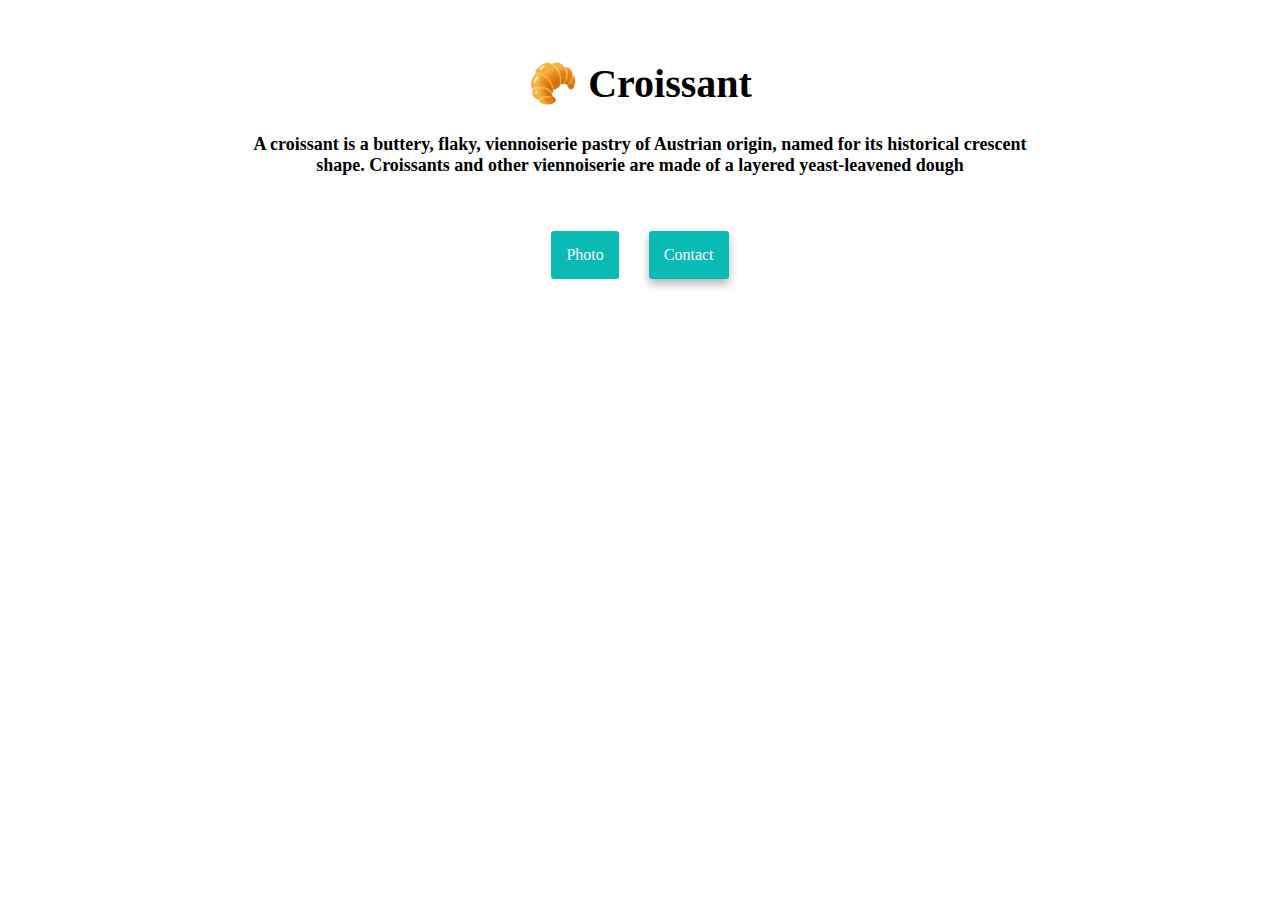
==== index.html @ ee35fb4b "Croissant project" ====
<!DOCTYPE html>
<html lang="en">

<head>
    <meta charset="UTF-8" />
    <meta http-equiv="X-UA-Compatible" content="IE=edge" />
    <meta name="viewport" content="width=device-width, initial-scale=1.0" />
    <title>Hulnara Honchar</title>
    <link rel="stylesheet" href="style/styles.css" />
</head>

<body>
    <h1>🥐 Croissant</h1>
    <h2>
        A croissant is a buttery, flaky, viennoiserie pastry of Austrian origin, named for its historical crescent
        shape.
        Croissants and other viennoiserie are made of a layered yeast-leavened dough</h2>

    <div class="navigation-links">
        <a href="photo.html" class="about-link">Photo</a>

        <a href="contact.html#contact" class="contact-link">Contact</a>

    </div>
</body>

</html>
---- style/styles.css ----
:root {
    --primary-color: #0abab5;
    --secondary-color: #f5f2fe;
    --box-shadow: 0 5px 10px rgba(0, 0, 0, 0.3);
}

body {
    margin: 60px auto;
    max-width: 800px;
    text-align: center;
}


h1 {
    font-size: 40px;
}

h2 {
    font-size: 18px;
}


.navigation-links {
    display: flex;
    margin-top: 40px;
    justify-content: center;
    text-align: center;
}

.navigation-links a {
    margin: 15px;
    border-radius: 3px;
    padding: 15px 15px;
    text-decoration: none;
    background: var(--primary-color);
    color: white;
}

.contact-link {

    box-shadow: var(--box-shadow);
    color: white;
}

.photo-link {

    border: 1px solid var(--primary-color);
}

.homepage-link {

    text-align: center;
    display: block;
}
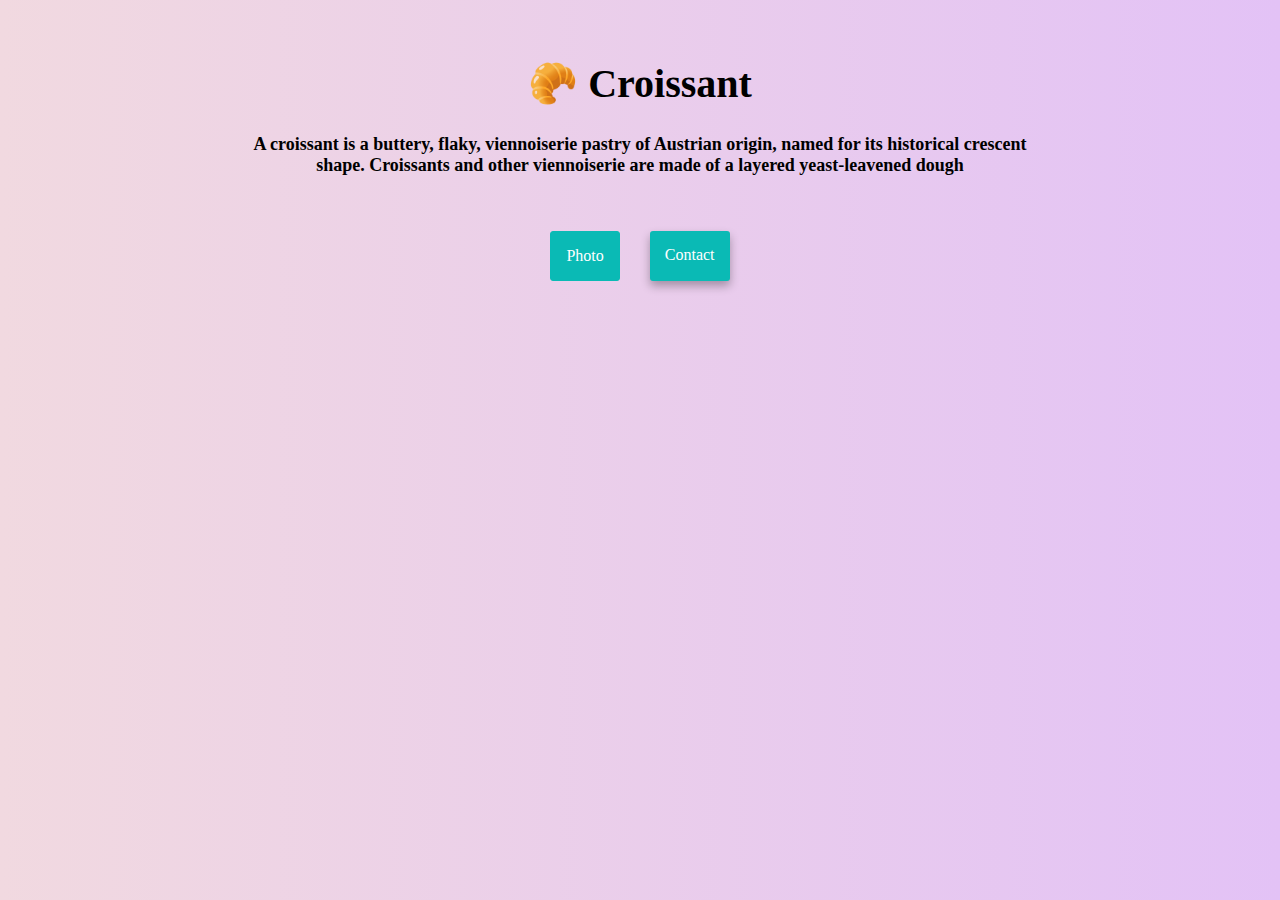
==== commit cad28a80: "Changed background color" ====
--- a/index.html
+++ b/index.html
@@ -17,9 +17,10 @@
         Croissants and other viennoiserie are made of a layered yeast-leavened dough</h2>
 
     <div class="navigation-links">
-        <a href="photo.html" class="about-link">Photo</a>
+        <a href="photo.html" class="photo-link">Photo</a>
 
         <a href="contact.html#contact" class="contact-link">Contact</a>
+
 
     </div>
 </body>
--- a/style/styles.css
+++ b/style/styles.css
@@ -8,6 +8,7 @@
     margin: 60px auto;
     max-width: 800px;
     text-align: center;
+    background: linear-gradient(90deg, rgb(241, 217, 224) 0%, rgb(227, 194, 246) 100%);
 }
 
 
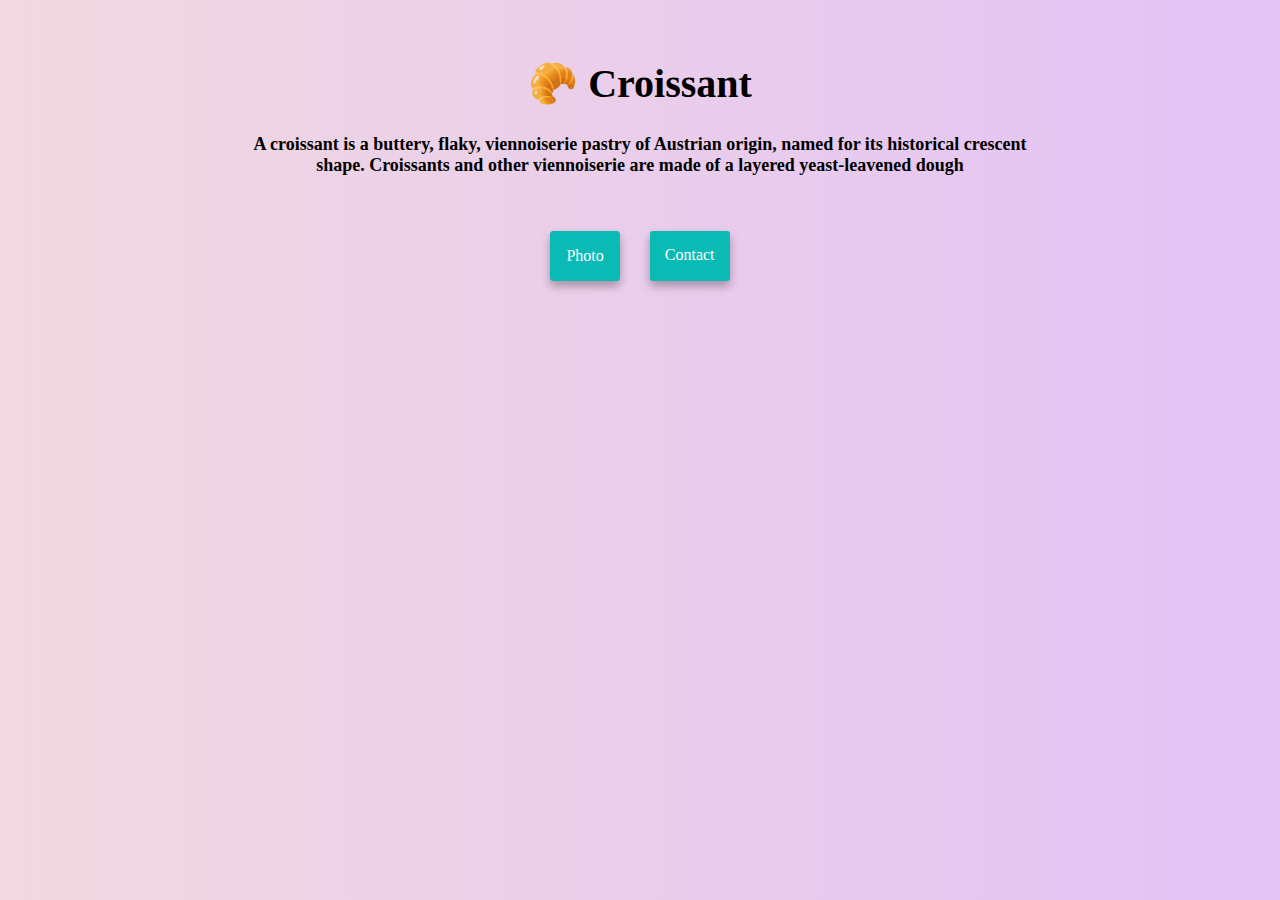
==== commit 9206d01a: "Search Engine Optimization" ====
--- a/index.html
+++ b/index.html
@@ -5,7 +5,7 @@
     <meta charset="UTF-8" />
     <meta http-equiv="X-UA-Compatible" content="IE=edge" />
     <meta name="viewport" content="width=device-width, initial-scale=1.0" />
-    <title>Hulnara Honchar</title>
+    <title>Croissant project</title>
     <link rel="stylesheet" href="style/styles.css" />
 </head>
 
--- a/style/styles.css
+++ b/style/styles.css
@@ -35,6 +35,7 @@
     text-decoration: none;
     background: var(--primary-color);
     color: white;
+    box-shadow: var(--box-shadow);
 }
 
 .contact-link {
